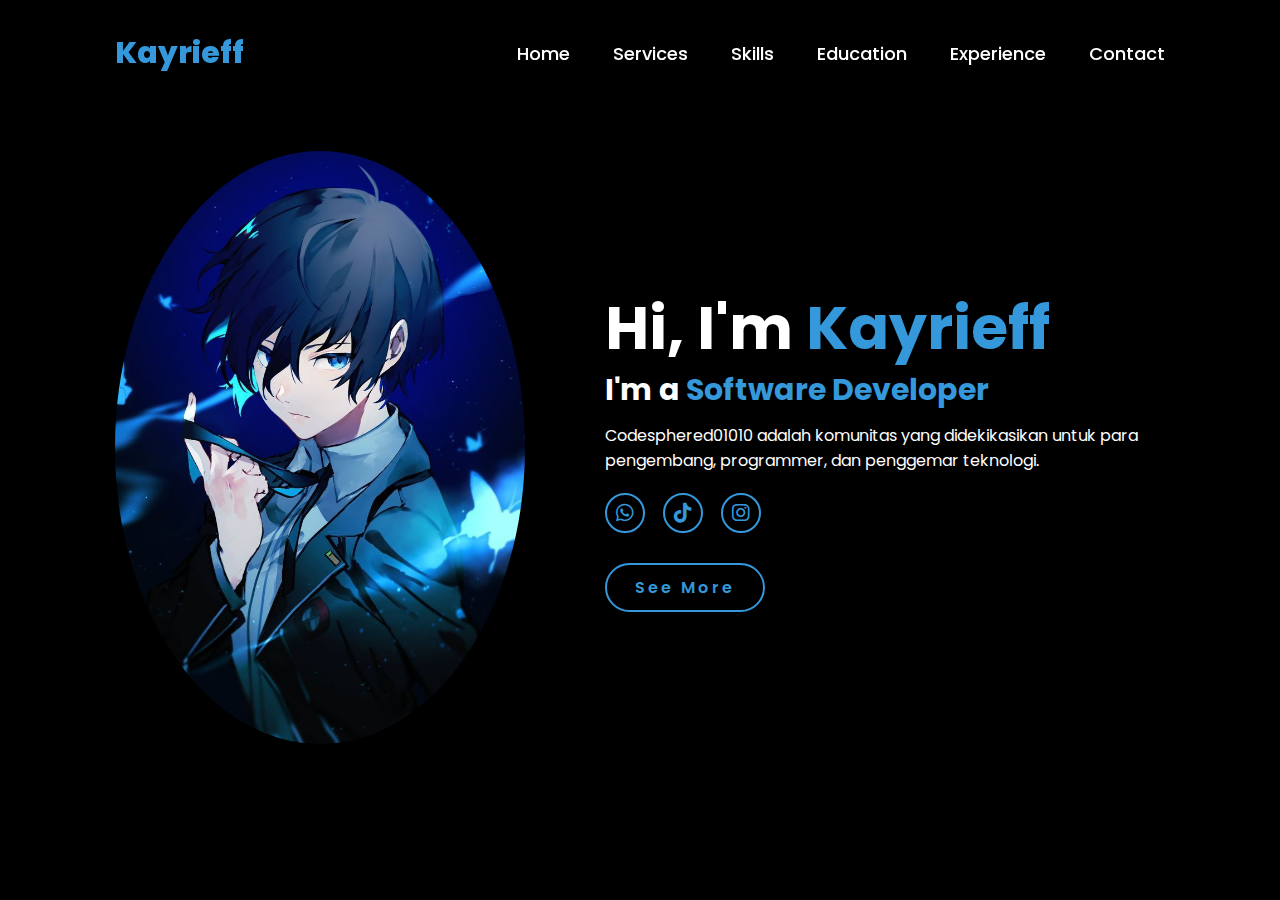
==== index.html @ b1e52546 "Add files via upload" ====
<!DOCTYPE html>
<html lang="en">
<head>
    <meta charset="UTF-8">
    <meta name="viewport" content="width=device-width, initial-scale=1.0">
    <link rel="stylesheet" href="https://cdnjs.cloudflare.com/ajax/libs/font-awesome/6.5.2/css/all.min.css">
    <link rel="stylesheet" href="style.css">
    <title>Landing Page Portfolio</title>
</head>
<body>
    <header>
        <a href="#" class="logo">Kayrieff</a>
        
        <nav>
            <a href="#" class="active"> Home</a>
            <a href="#" >Services</a>
            <a href="#" >Skills</a>
            <a href="#" >Education</a>
            <a href="#" >Experience</a>
            <a href="#" >Contact</a>
        </nav>
    </header>
    <section class="home">
        <div class="home-img">
            <img src="Anime.jpg" alt="">
        </div>
        <div class="home-content">
            <h1>Hi, I'm<span> Kayrieff</span></h1>
            <h2 class="typing-text">I'm a <span></span></h2>
            <p>Codesphered01010 adalah komunitas yang didekikasikan untuk para pengembang, programmer, dan penggemar teknologi.</p>
            <div class="social-icons">
                <a href="https://wa.me/6285788804690"><i class="fa-brands fa-whatsapp"></i></a>
                <a href="https://www.tiktok.com/@kayrieff_"><i class="fa-brands fa-tiktok"></i></a>
                <a href="https://www.instagram.com/kayrieff?igsh=NDRweTNjNWhtdm05"><i class="fa-brands fa-instagram"></i></a>
            </div>
            <a href="indexsimple.html" class="btn">See More</a>
        </div>
    </section>
</body>
</html>
---- style.css ----
@import url('https://fonts.googleapis.com/css2?family=Poppins:wght@100;200;300;400;500;600&display=swap');

*{
    margin: 0;
    padding: 0;
    box-sizing: border-box;
    text-decoration: none;
    border: none;
    outline: none;
    font-family: "Poppins", sans-serif;
}

html{
    font-size: 62.5%;
}

body{
    width: 100%;
    height: 100vh;
    overflow-x: hidden;
    background-color: black;
    color: white;
}

header{
    margin-top: 20px;
    position: fixed;
    top: 0;
    left: 0;
    width: 100%;
    padding: 1rem 9%;
    background-color: transparent;
    filter: drop-shadow(10px);
    display: flex;
    justify-content: space-between;
    align-items: center;
    z-index: 100;
}

.logo{
    font-size: 3rem;
    color: #3498db;
    font-weight: 800;
    cursor: pointer;
    transition: 0.5s ease;
}

.logo:hover{
    transform: scale(1.1);
}

nav a{
    font-size: 1.8rem;
    color: white;
    margin-left: 4rem;
    font-weight: 500;
    transition: 0.3s ease;
    border-bottom: 3px solid transparent;
}

nav a:hover,
nav a:active{
    color: #3498db;
    border-bottom: 3px solid #3498db;
}

.home{
    display: flex;
    justify-content: center;
    align-items: center;
    gap: 8rem;
    background-color: black;
}

.home-img{
    border-radius: 50%;
}

.home-img img{
    position: relative;
    width: 32vw;
    border-radius: 50%;
    box-shadow: 0.0 25px solid #3498db;
    cursor: pointer;
    transition: 0.2s linear;
}

.home-img img:hover{
    font-size: 1.8rem;
    font-weight: 500;
}

.social-icons a{
    display: inline-flex;
    justify-content: center;
    align-items: center;
    width: 4rem;
    height: 4rem;
    background-color: transparent;
    border: 0.2rem solid #3498db;
    font-size: 2rem;
    border-radius: 50%;
    margin: 2rem 1.5rem 3rem 0;
    transition: 0.3s ease;
    color: #3498db;
}

.social-icons a:hover{
    color: black;
    transform: scale(1.3) translateY(-5px);
    background-color: #3498db;
    box-shadow: 0 0 25px #3498db;
}

.btn{
    display: inline-block;
    padding: 1rem 2.8rem;
    background-color: black;
    border-radius: 4rem;
    font-size: 1.6rem;
    color: #3498db;
    letter-spacing: 0.3rem;
    font-weight: 600;
    border: 2px solid #3498db;
    transition: 0.3s ease;
    cursor: pointer;
}

.btn:hover{
    transform: scale3d(1.03);
    background-color: #3498db;
    color: black;
    box-shadow: 0 0 25px #3498db;
}

.typing-text{
    font-size: 34px;
    font-weight: 600;
    min-width: 280px;
}

.typing-text span{
    position: relative;
}

.typing-text span::before{
    content: "Software Developer";
    color: #3498db;
    animation: words 20s infinite;
}

.typing-text span::after{
    content: "";
    background-color: black;
    position: absolute;
    width: calc(100% + 8px);
    height: 100%;
    border-left: 3px solid black;
    right: -8;
    animation: cursor 0.6s infinite;
}

@keyframes words{
    0%, 20%{
        content: "Web Developer";
    }
    21%, 40%{
        content: "Developer";
    }
    41%, 60%{
        content: "Web Designer";
    }
    61%, 80%{
        content: "Tiktokers";
    }
    81%, 100%{
        content: "Script Writer";
    }
}

section{
    min-height: 100vh;
    padding: 5rem 9% 5rem;
}

.home .home-content h1{
    font-size: 6rem;
    font-weight: 700;
    line-height: 1.3;
}

span{color: #3498db;}

.home-content h2{
    font-size: 3rem;
    margin-bottom: 1rem;
    font-weight: 700;
}

.home-content p{
    font-size: 1.6rem;
}

@media(max-width: 1000px) {
    nav{
        position: absolute;
        display: none;
        top: 0;
        right: 0;
        width: 40%;
        border-left: 3px solid #3498db;
        border-bottom: 3px solid #3498db;
        border-bottom-left-radius: 2rem;
        padding: 1rem solid;
        background-color: #161616;
        border-top: 0.1rem solid rgba(0,0,0,0.1);
    }

    nav.active{
        display: block;
    }

    nav a{
        display: block;
        font-size: 2rem;
        margin: 3rem 0;
    }

    nav a:hover,
    nav a.active{
        padding: 1rem;
        border-radius: 0.5rem;
        border-bottom: 0.5rem solid #3498db;
    }
    
    .home{
        gap: 4rem;
        flex-direction: column;
        margin: 5rem 4rem;
    }

    .home .home-content h2{
        font-size: 2.5rem;
    }

    .home-content h1{
        font-size: 5rem;
    }

    .home-img img{
        width: 70vw;
        margin-top: 4rem;
    }
}

@keyframes cursor {
    to{
        border-left: 3px solid #3498db;
    }
}
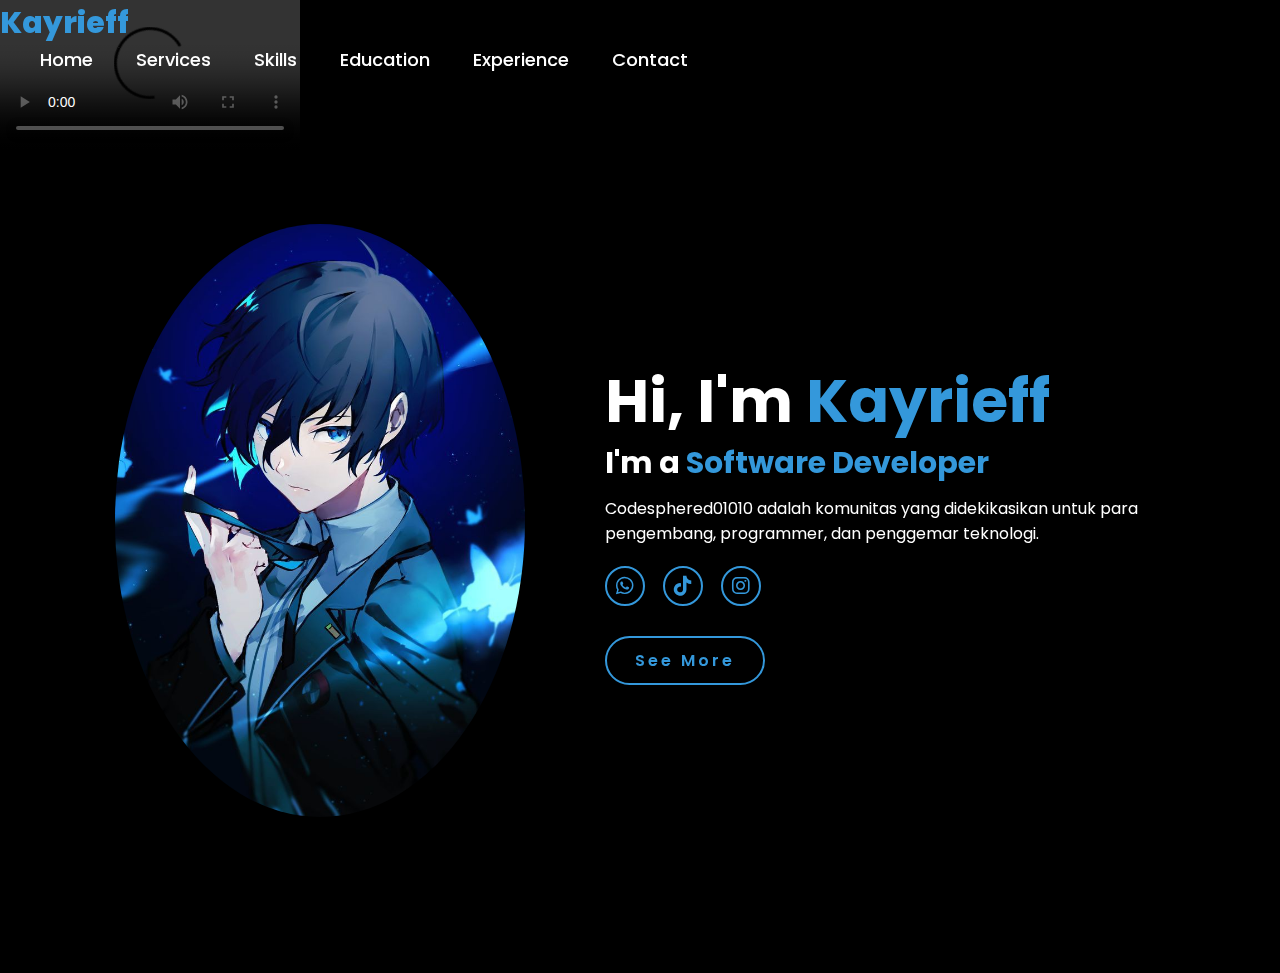
==== commit 8f99c871: "Add files via upload" ====
--- a/index.html
+++ b/index.html
@@ -8,6 +8,15 @@
     <title>Landing Page Portfolio</title>
 </head>
 <body>
+
+<!-- Bagian Video Latar -->
+<div class="video-background">
+    <video autoplay loop controls="background-video">
+        <source src="images/videohd.mp4" type="video/mp4">
+        Your browser does not support the video tag.
+    </video>
+</div>
+
     <header>
         <a href="#" class="logo">Kayrieff</a>
         
--- a/style.css
+++ b/style.css
@@ -18,11 +18,52 @@
     width: 100%;
     height: 100vh;
     overflow-x: hidden;
-    background-color: black;
+   background-color: black;
     color: white;
 }
 
-header{
+
+/* body{
+    width: 100%;
+    height: 100vh;
+    overflow-x: hidden;
+   background-color: black;
+    color: white; */
+
+.video-background {
+    position: fixed;
+    top: 0;
+    left: 0;
+    width: 100%;
+    height: 100%;
+    overflow: hidden;
+    z-index: -1; /* Di belakang konten */
+}
+
+#background-video {
+    position: absolute;
+    top: 50%;
+    left: 50%;
+    min-width: 100%;
+    min-height: 100%;
+    width: auto;
+    height: auto;
+    z-index: -1;
+    transform: translate(-50%, -50%);
+    background-size: cover;
+    filter: brightness(50%); /* Efek gelap agar teks terlihat jelas */
+
+
+header {
+    position: relative;
+    z-index: 1;
+    color: white;
+    text-align: center;
+    padding: 100px;
+} 
+}
+
+/* header{
     margin-top: 20px;
     position: fixed;
     top: 0;
@@ -35,7 +76,14 @@
     justify-content: space-between;
     align-items: center;
     z-index: 100;
-}
+} */
+
+/* position: relative;
+    z-index: 1;
+    color: white;
+    text-align: center;
+    padding: 50px;
+} */
 
 .logo{
     font-size: 3rem;
@@ -69,7 +117,7 @@
     justify-content: center;
     align-items: center;
     gap: 8rem;
-    background-color: black;
+    background-color: ;
 }
 
 .home-img{
@@ -115,7 +163,6 @@
 .btn{
     display: inline-block;
     padding: 1rem 2.8rem;
-    background-color: black;
     border-radius: 4rem;
     font-size: 1.6rem;
     color: #3498db;
@@ -151,7 +198,7 @@
 
 .typing-text span::after{
     content: "";
-    background-color: black;
+    background-color:;
     position: absolute;
     width: calc(100% + 8px);
     height: 100%;
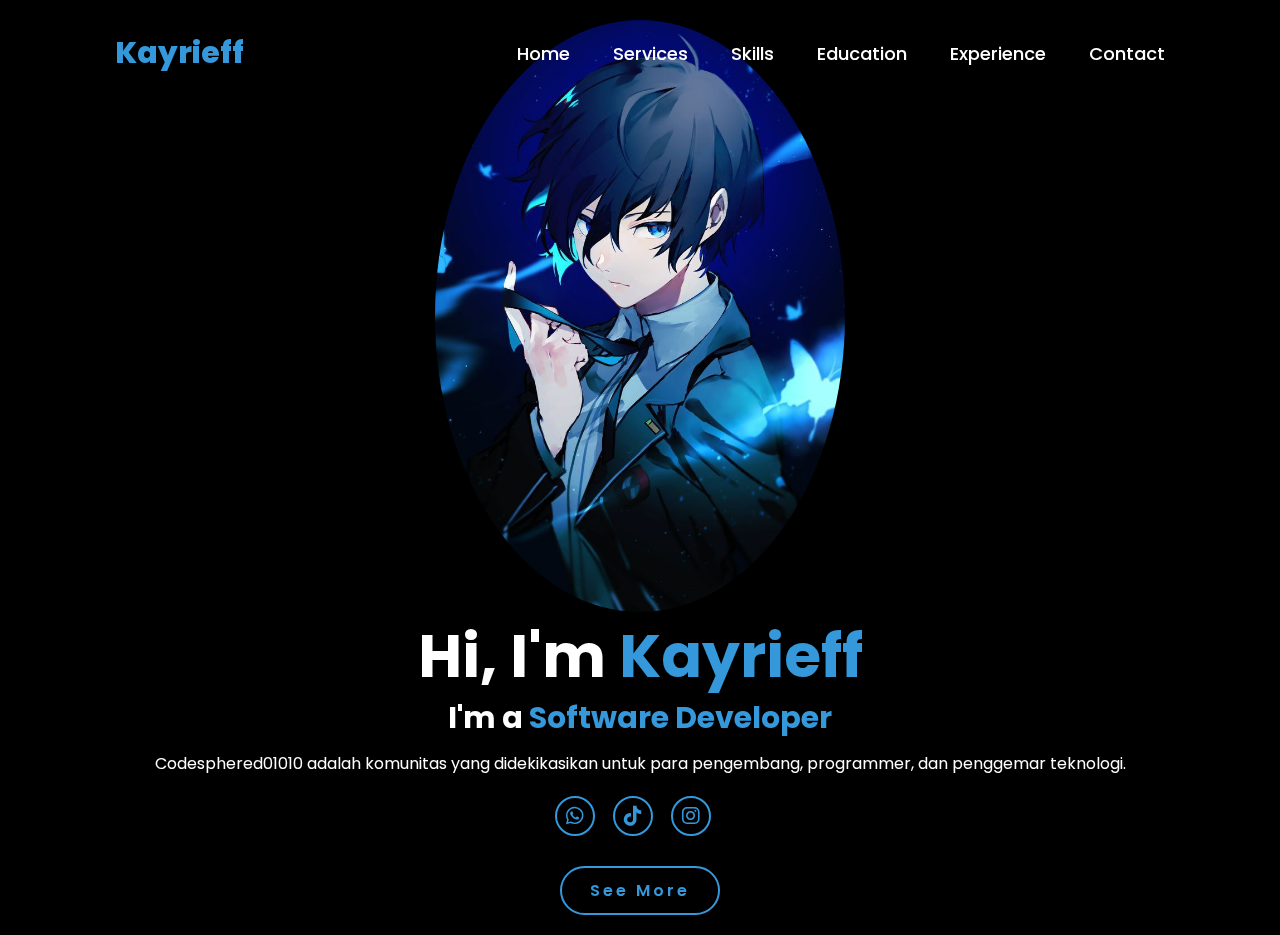
==== commit 4029e171: "Add files via upload" ====
--- a/index.html
+++ b/index.html
@@ -9,13 +9,12 @@
 </head>
 <body>
 
-<!-- Bagian Video Latar -->
-<div class="video-background">
-    <video autoplay loop controls="background-video">
-        <source src="images/videohd.mp4" type="video/mp4">
-        Your browser does not support the video tag.
-    </video>
-</div>
+<!-- Video Latar Belakang -->
+<video autoplay muted loop class="video-bg">
+    <source src="images/videohd.mp4" type="video/mp4"> <!-- Ganti dengan URL video kamu -->
+    Your browser does not support HTML5 video.
+</video>
+
 
     <header>
         <a href="#" class="logo">Kayrieff</a>
--- a/style.css
+++ b/style.css
@@ -15,55 +15,26 @@
 }
 
 body{
-    width: 100%;
-    height: 100vh;
+    padding: 0%;
+    margin: 0%;
+  
+    height: 100%;
     overflow-x: hidden;
    background-color: black;
     color: white;
 }
 
-
-/* body{
-    width: 100%;
-    height: 100vh;
-    overflow-x: hidden;
-   background-color: black;
-    color: white; */
-
-.video-background {
+.video-bg {
     position: fixed;
     top: 0;
     left: 0;
-    width: 100%;
-    height: 100%;
-    overflow: hidden;
-    z-index: -1; /* Di belakang konten */
-}
-
-#background-video {
-    position: absolute;
-    top: 50%;
-    left: 50%;
-    min-width: 100%;
-    min-height: 100%;
-    width: auto;
-    height: auto;
-    z-index: -1;
-    transform: translate(-50%, -50%);
-    background-size: cover;
-    filter: brightness(50%); /* Efek gelap agar teks terlihat jelas */
-
-
-header {
-    position: relative;
-    z-index: 1;
-    color: white;
-    text-align: center;
-    padding: 100px;
-} 
-}
-
-/* header{
+    min-width: 100vw;
+    min-height: 100vh;
+    object-fit: cover; /* Menjaga aspek rasio video */
+    z-index: -1; /* Pastikan video di belakang konten */
+}
+
+header{
     margin-top: 20px;
     position: fixed;
     top: 0;
@@ -76,14 +47,21 @@
     justify-content: space-between;
     align-items: center;
     z-index: 100;
-} */
-
-/* position: relative;
-    z-index: 1;
-    color: white;
-    text-align: center;
-    padding: 50px;
-} */
+}
+
+/* margin-top: 20px;
+    position: fixed;
+    top: 0;
+    left: 0;
+    width: 100%;
+    padding: 1rem 9%;
+    background-color: transparent;
+    filter: drop-shadow(10px);
+    display: flex;
+    justify-content: space-between;
+    align-items: center;
+    z-index: 100; */
+
 
 .logo{
     font-size: 3rem;
@@ -113,12 +91,26 @@
 }
 
 .home{
-    display: flex;
+    position: relative;
+            z-index: 1;
+            color: white;
+            text-align: center;
+            padding: 20px;
+            font-family: Arial, sans-serif;
+            object-fit: cover;
+}
+
+display: flex;
     justify-content: center;
     align-items: center;
     gap: 8rem;
-    background-color: ;
-}
+
+position: relative;
+            z-index: 1;
+            color: white;
+            text-align: center;
+            padding: 20px;
+            font-family: Arial, sans-serif;
 
 .home-img{
     border-radius: 50%;
@@ -154,7 +146,7 @@
 }
 
 .social-icons a:hover{
-    color: black;
+    color:black ;
     transform: scale(1.3) translateY(-5px);
     background-color: #3498db;
     box-shadow: 0 0 25px #3498db;
@@ -163,6 +155,7 @@
 .btn{
     display: inline-block;
     padding: 1rem 2.8rem;
+    background-color: ;
     border-radius: 4rem;
     font-size: 1.6rem;
     color: #3498db;
@@ -218,7 +211,7 @@
         content: "Web Designer";
     }
     61%, 80%{
-        content: "Tiktokers";
+        content: "Youtuber";
     }
     81%, 100%{
         content: "Script Writer";
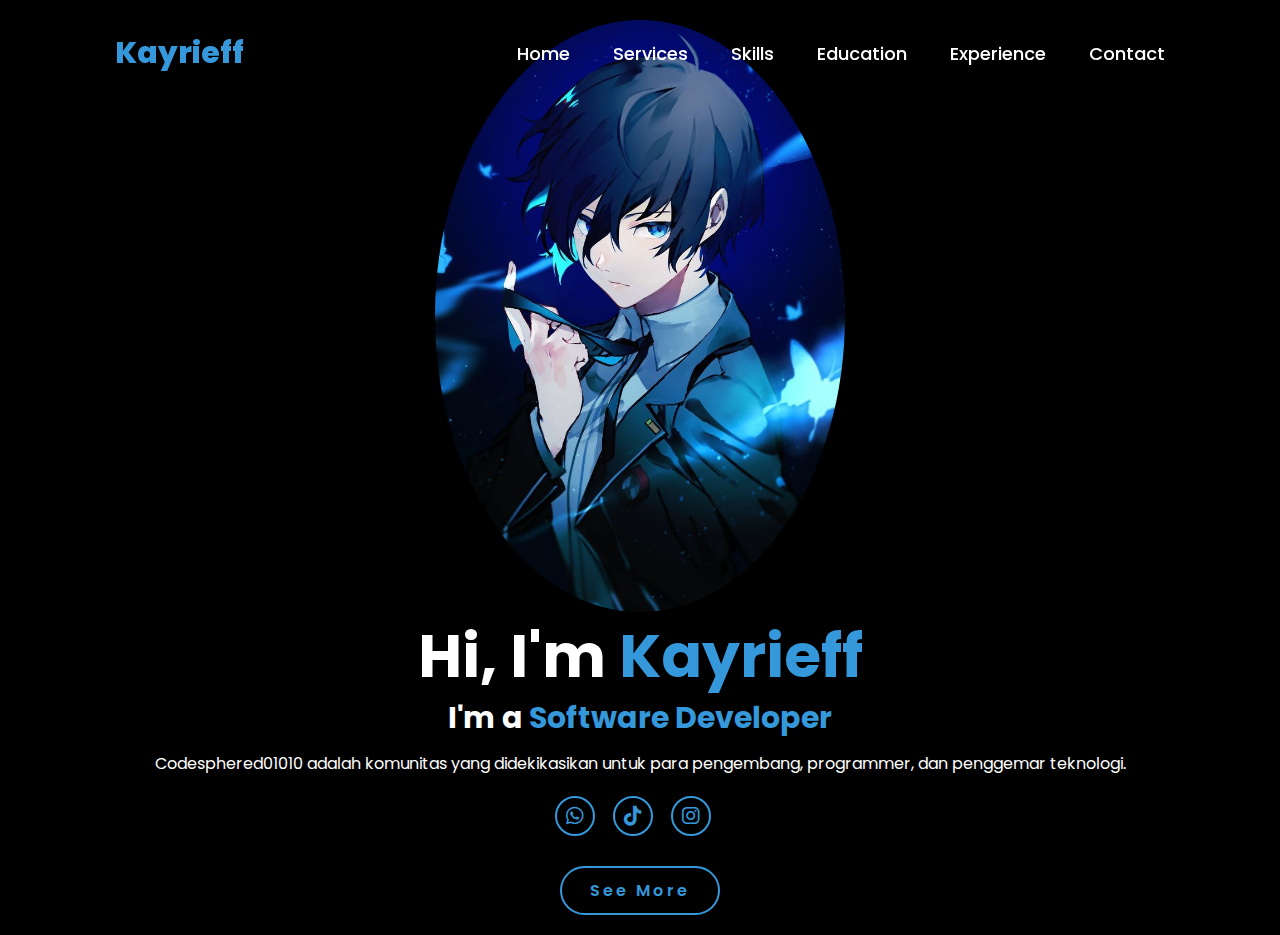
==== commit 0a63d2f6: "Add files via upload" ====
--- a/index.html
+++ b/index.html
@@ -9,11 +9,7 @@
 </head>
 <body>
 
-<!-- Video Latar Belakang -->
-<video autoplay muted loop class="video-bg">
-    <source src="images/videohd.mp4" type="video/mp4"> <!-- Ganti dengan URL video kamu -->
-    Your browser does not support HTML5 video.
-</video>
+
 
 
     <header>
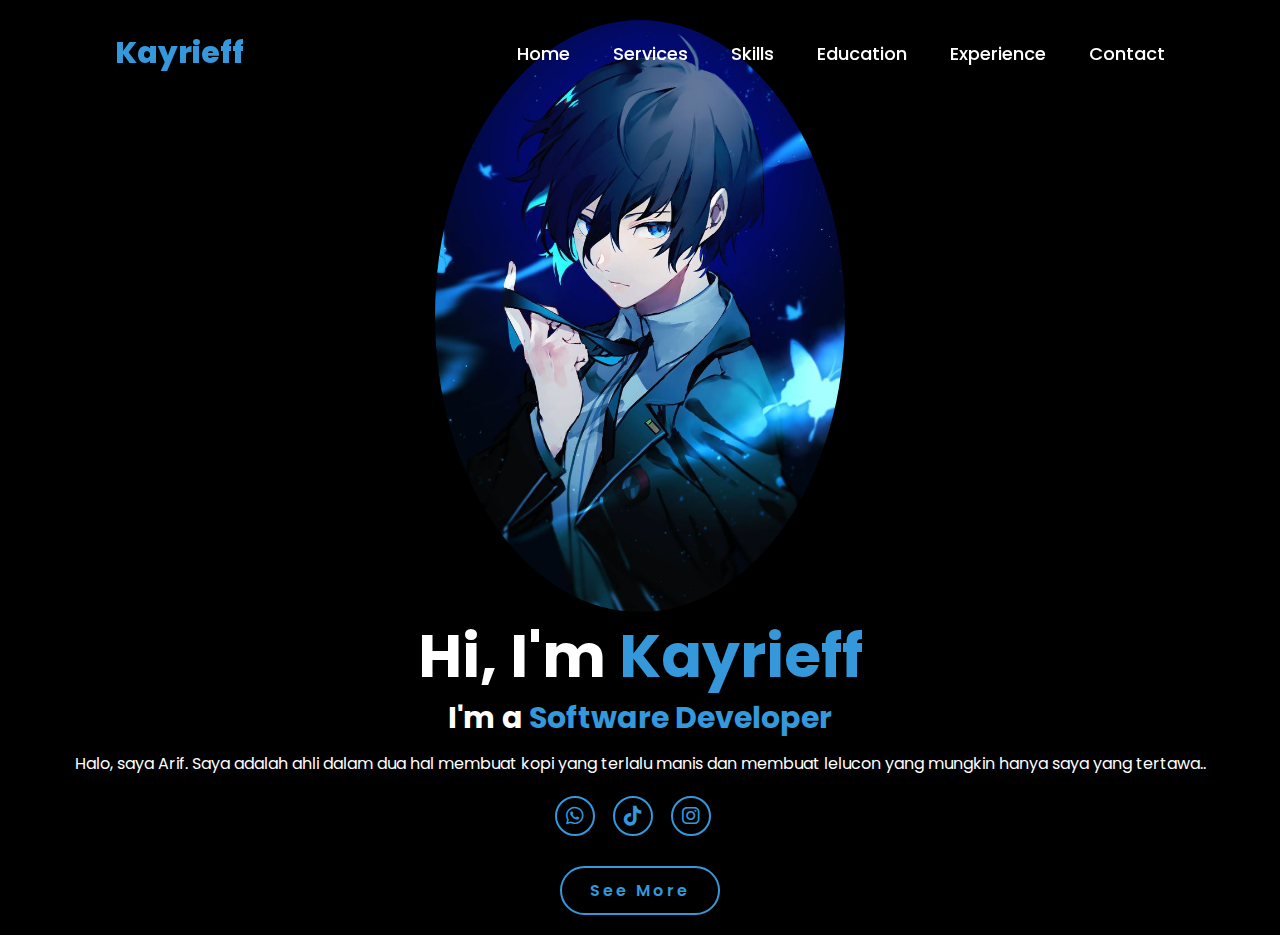
==== commit 12ddd497: "Add files via upload" ====
--- a/index.html
+++ b/index.html
@@ -31,7 +31,7 @@
         <div class="home-content">
             <h1>Hi, I'm<span> Kayrieff</span></h1>
             <h2 class="typing-text">I'm a <span></span></h2>
-            <p>Codesphered01010 adalah komunitas yang didekikasikan untuk para pengembang, programmer, dan penggemar teknologi.</p>
+            <p>Halo, saya Arif. Saya adalah ahli dalam dua hal membuat kopi yang terlalu manis dan membuat lelucon yang mungkin hanya saya yang tertawa..</p>
             <div class="social-icons">
                 <a href="https://wa.me/6285788804690"><i class="fa-brands fa-whatsapp"></i></a>
                 <a href="https://www.tiktok.com/@kayrieff_"><i class="fa-brands fa-tiktok"></i></a>
--- a/style.css
+++ b/style.css
@@ -96,6 +96,7 @@
             color: white;
             text-align: center;
             padding: 20px;
+            background-color: black;
             font-family: Arial, sans-serif;
             object-fit: cover;
 }
@@ -155,7 +156,7 @@
 .btn{
     display: inline-block;
     padding: 1rem 2.8rem;
-    background-color: ;
+    background-color:black ;
     border-radius: 4rem;
     font-size: 1.6rem;
     color: #3498db;
@@ -191,7 +192,7 @@
 
 .typing-text span::after{
     content: "";
-    background-color:;
+    background-color:black;
     position: absolute;
     width: calc(100% + 8px);
     height: 100%;
